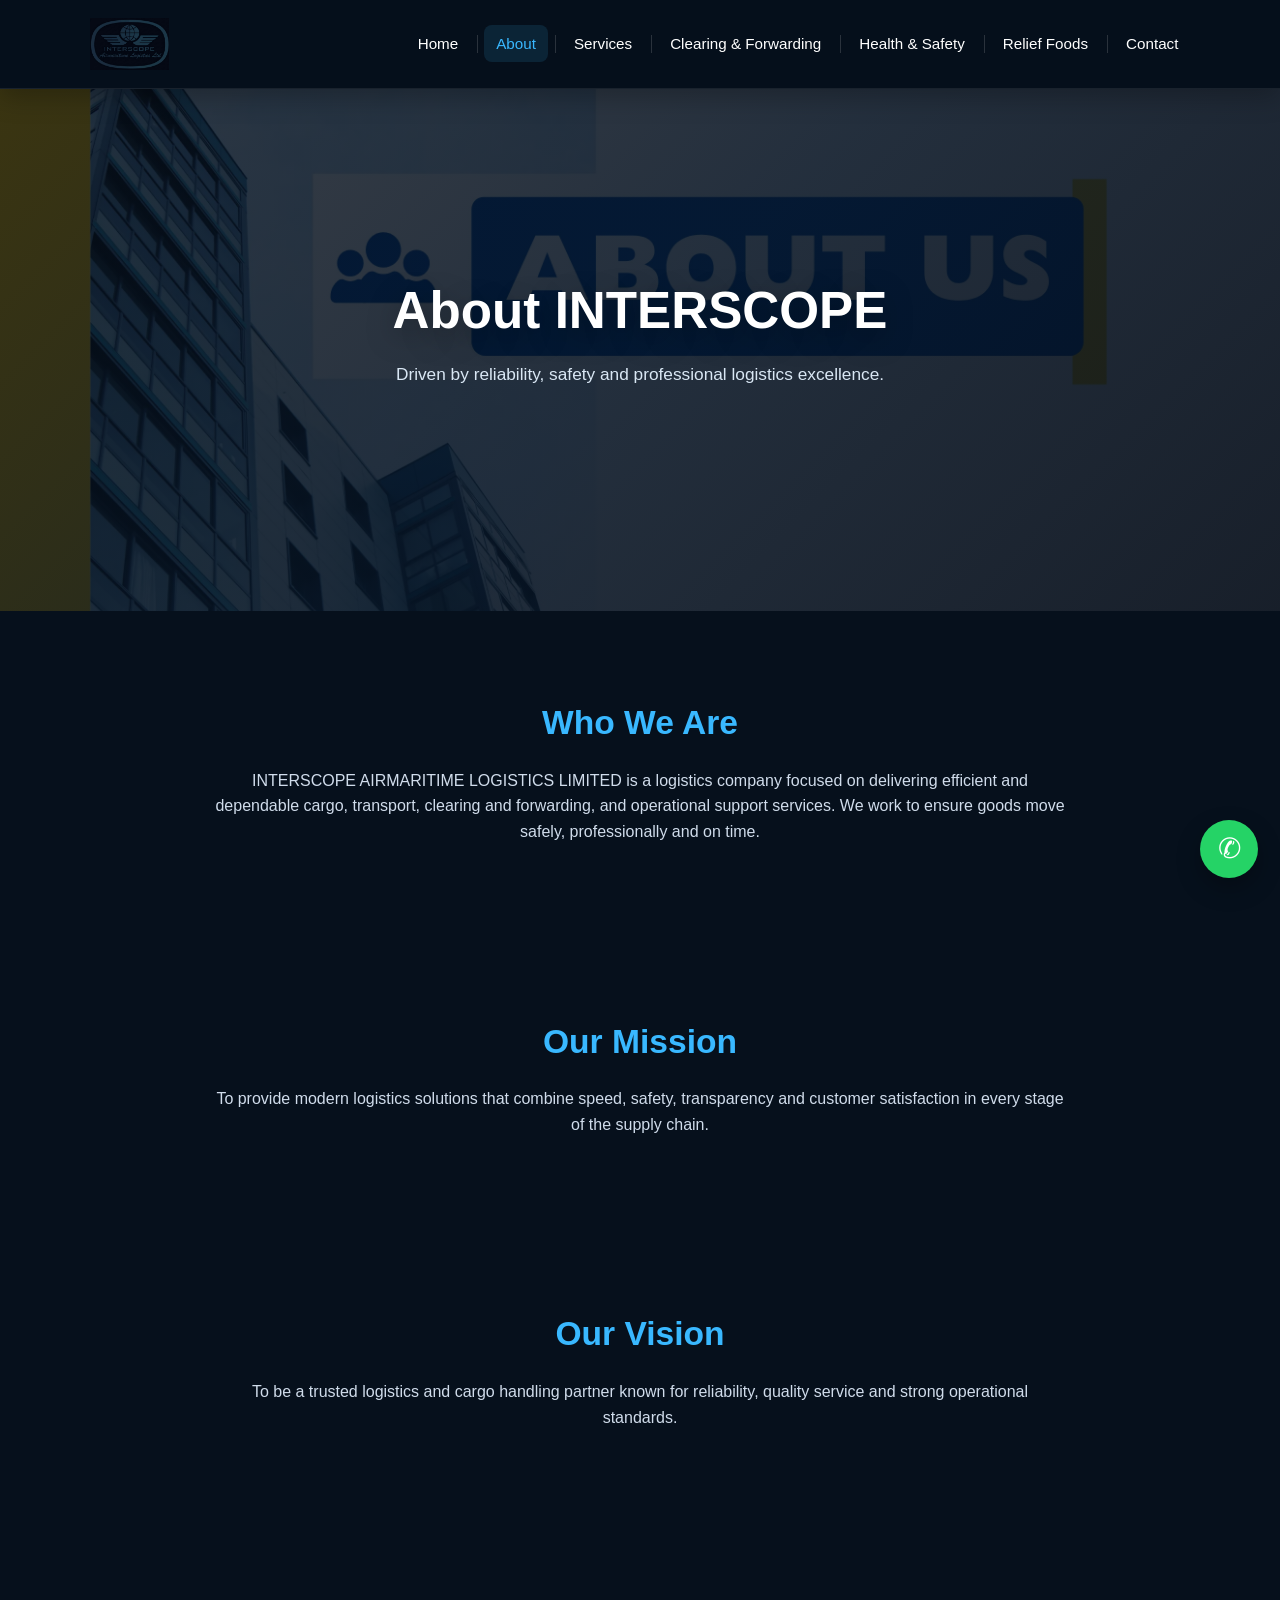
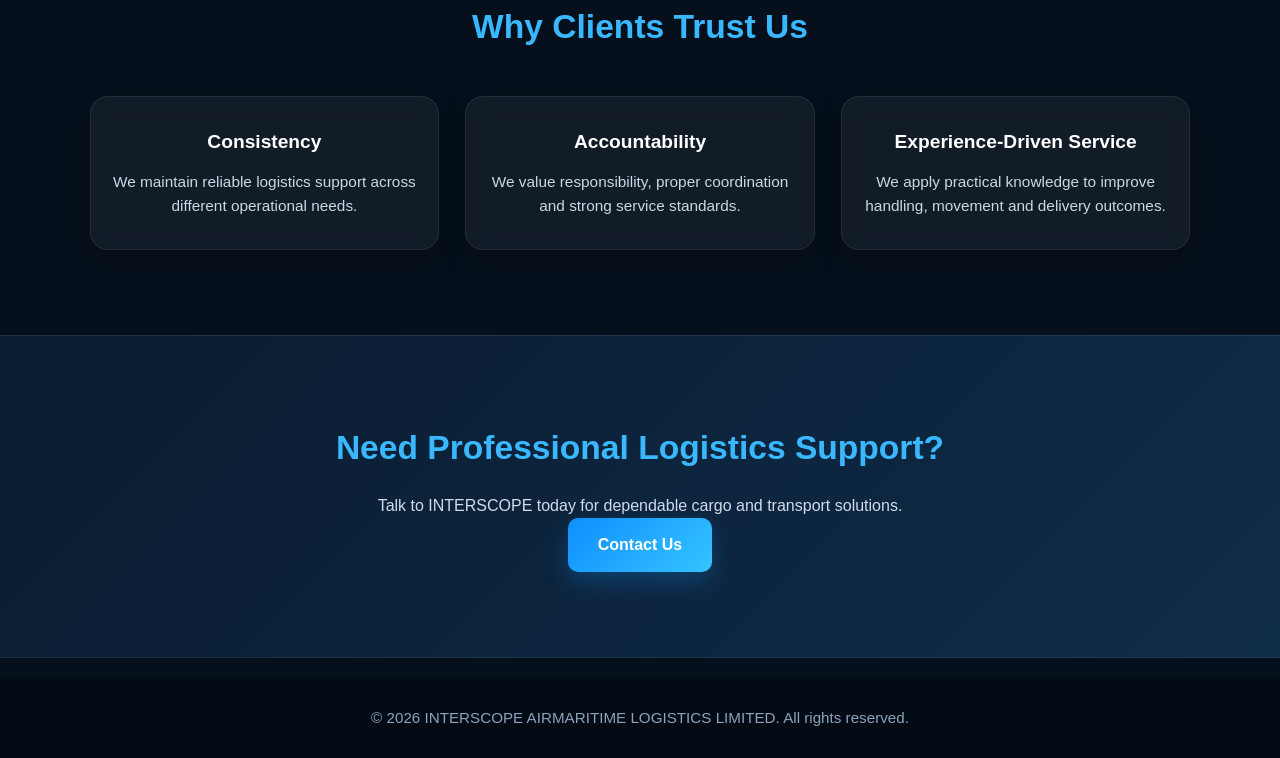
==== about.html @ 7af3b990 "Add files via upload" ====
<!DOCTYPE html>
<html lang="en">
<head>
  <meta charset="UTF-8" />
  <meta name="viewport" content="width=device-width, initial-scale=1.0" />
  <title>INTERSCOPE AIRMARITIME LOGISTICS LIMITED</title>
  <link rel="stylesheet" href="css/style.css" />
  <link rel="icon" type="image/png" href="images/favicon.png" />
</head>
<body>

  <header class="navbar">
    <div class="logo">
  <a href="index.html">
    <img src="images/logo.png" alt="INTERSCOPE Logo" class="logo-img">
  </a>
</div>
    <nav>
      <ul class="nav-links">
        <li><a href="index.html">Home</a></li>
        <li><a href="about.html" class="active">About</a></li>
        <li><a href="services.html">Services</a></li>
        <li><a href="clearing-forwarding.html">Clearing & Forwarding</a></li>
        <li><a href="health-safety.html">Health & Safety</a></li>
        <li><a href="relief-foods.html">Relief Foods</a></li>
        <li><a href="contact.html">Contact</a></li>
      </ul>
    </nav>
  </header>

  <section class="page-hero about-hero">
    <div class="hero-overlay">
      <div class="hero-content">
        <h1>About INTERSCOPE</h1>
        <p>Driven by reliability, safety and professional logistics excellence.</p>
      </div>
    </div>
  </section>

  <section class="section">
    <h2>Who We Are</h2>
    <p>
      INTERSCOPE AIRMARITIME LOGISTICS LIMITED is a logistics company focused on
      delivering efficient and dependable cargo, transport, clearing and forwarding,
      and operational support services. We work to ensure goods move safely,
      professionally and on time.
    </p>
  </section>

  <section class="section">
    <h2>Our Mission</h2>
    <p>
      To provide modern logistics solutions that combine speed, safety,
      transparency and customer satisfaction in every stage of the supply chain.
    </p>
  </section>

  <section class="section">
    <h2>Our Vision</h2>
    <p>
      To be a trusted logistics and cargo handling partner known for
      reliability, quality service and strong operational standards.
    </p>
  </section>

    <section class="section">
    <h2>Why Clients Trust Us</h2>
    <div class="card-grid">
      <div class="card">
        <h3>Consistency</h3>
        <p>We maintain reliable logistics support across different operational needs.</p>
      </div>
      <div class="card">
        <h3>Accountability</h3>
        <p>We value responsibility, proper coordination and strong service standards.</p>
      </div>
      <div class="card">
        <h3>Experience-Driven Service</h3>
        <p>We apply practical knowledge to improve handling, movement and delivery outcomes.</p>
      </div>
    </div>
  </section>
  
  <section class="cta section">
    <h2>Need Professional Logistics Support?</h2>
    <p>Talk to INTERSCOPE today for dependable cargo and transport solutions.</p>
    <a href="contact.html" class="btn">Contact Us</a>
  </section>

  <footer class="footer">
    <p>© 2026 INTERSCOPE AIRMARITIME LOGISTICS LIMITED. All rights reserved.</p>
  </footer>

<a href="https://wa.me/254722707979" class="whatsapp-float" target="_blank" title="Chat on WhatsApp">
  &#9990;
</a>

</body>
</html>
---- css/style.css ----
* {
  margin: 0;
  padding: 0;
  box-sizing: border-box;
  font-family: Arial, sans-serif;
}

html {
  scroll-behavior: smooth;
}

body {
  background: #06101c;
  color: #ffffff;
  line-height: 1.6;
  overflow-x: hidden;
}

/* NAVBAR */
.navbar {
  position: sticky;
  top: 0;
  z-index: 1000;
  background: rgba(6, 16, 28, 0.92);
  backdrop-filter: blur(12px);
  display: flex;
  justify-content: space-between;
  align-items: center;
  padding: 18px 7%;
  border-bottom: 1px solid rgba(255, 255, 255, 0.08);
  box-shadow: 0 8px 24px rgba(0, 0, 0, 0.25);
}

.logo {
  display: flex;
  align-items: center;
}

.logo-img {
  height: 52px;
  width: auto;
  display: block;
}

.nav-links {
  list-style: none;
  display: flex;
  flex-wrap: wrap;
  gap: 14px;
}

.nav-links li {
  position: relative;
}

.nav-links li:not(:last-child)::after {
  content: "";
  position: absolute;
  right: -8px;
  top: 50%;
  transform: translateY(-50%);
  width: 1px;
  height: 18px;
  background: rgba(255, 255, 255, 0.15);
}

.nav-links a {
  color: white;
  text-decoration: none;
  font-size: 0.95rem;
  padding: 10px 12px;
  border-radius: 8px;
  transition: all 0.3s ease;
}

.nav-links a:hover,
.nav-links a.active {
  background: rgba(57, 184, 255, 0.12);
  color: #39b8ff;
}

/* HERO */
.hero,
.page-hero {
  position: relative;
  display: flex;
  align-items: center;
  justify-content: center;
  background-size: cover;
  background-position: center;
  background-repeat: no-repeat;
}

.hero {
  min-height: 92vh;
  background: url('../images/hero-home.jpeg') center/cover no-repeat;
}

.page-hero {
  min-height: 58vh;
}

.about-hero {
  background: url('../images/about-banner.jpg') center/cover no-repeat;
}

.services-hero {
  background: url('../images/services-banner.jpg') center/cover no-repeat;
}

.clearing-hero {
  background: url('../images/clearing-banner.jpg') center/cover no-repeat;
}

.safety-hero {
  background: url('../images/safety-banner.jpg') center/cover no-repeat;
}

.relief-hero {
  background: url('../images/relief-banner.jpg') center/cover no-repeat;
}

.contact-hero {
  background: url('../images/contact-banner.jpg') center/cover no-repeat;
}

.hero-overlay {
  width: 100%;
  min-height: inherit;
  background: linear-gradient(
    135deg,
    rgba(3, 10, 20, 0.78),
    rgba(5, 18, 34, 0.88),
    rgba(4, 12, 24, 0.92)
  );
  display: flex;
  align-items: center;
  justify-content: center;
  padding: 50px 7%;
}

.hero-content {
  max-width: 950px;
  text-align: center;
  animation: fadeUp 1s ease;
}

.hero-content h1 {
  font-size: 3.2rem;
  line-height: 1.15;
  margin-bottom: 20px;
  text-shadow: 0 8px 30px rgba(0, 0, 0, 0.35);
}

.hero-content p {
  font-size: 1.08rem;
  color: #d9e7f4;
  max-width: 760px;
  margin: 0 auto 30px;
}

.hero-buttons {
  display: flex;
  justify-content: center;
  gap: 16px;
  flex-wrap: wrap;
}

/* BUTTONS */
.btn {
  display: inline-block;
  padding: 14px 30px;
  background: linear-gradient(135deg, #0f8fff, #35c4ff);
  color: white;
  text-decoration: none;
  border-radius: 10px;
  transition: all 0.3s ease;
  box-shadow: 0 10px 25px rgba(17, 146, 255, 0.25);
  font-weight: bold;
}

.btn:hover {
  transform: translateY(-3px);
  box-shadow: 0 14px 30px rgba(17, 146, 255, 0.35);
}

.btn-outline {
  background: transparent;
  border: 2px solid #2eaef7;
  box-shadow: none;
}

.btn-outline:hover {
  background: rgba(46, 174, 247, 0.12);
}

/* SECTIONS */
.section {
  padding: 85px 7%;
  text-align: center;
}

.section h2 {
  font-size: 2.1rem;
  margin-bottom: 18px;
  color: #39b8ff;
}

.section p {
  max-width: 850px;
  margin: 0 auto;
  color: #d0dceb;
  font-size: 1rem;
}

/* CARDS */
.card-grid {
  margin-top: 42px;
  display: grid;
  grid-template-columns: repeat(auto-fit, minmax(240px, 1fr));
  gap: 26px;
}

.card {
  background: rgba(255, 255, 255, 0.05);
  border: 1px solid rgba(255, 255, 255, 0.08);
  border-radius: 18px;
  padding: 30px 22px;
  transition: all 0.35s ease;
  box-shadow: 0 10px 28px rgba(0, 0, 0, 0.22);
  backdrop-filter: blur(10px);
}

.card:hover {
  transform: translateY(-8px);
  border-color: rgba(57, 184, 255, 0.4);
  background: rgba(255, 255, 255, 0.07);
}

.card h3 {
  margin-bottom: 12px;
  font-size: 1.2rem;
  color: #ffffff;
}

.card p {
  color: #cad8e6;
  font-size: 0.96rem;
}

/* CTA */
.cta {
  background: linear-gradient(135deg, #0a1c30, #0f2c49);
  border-top: 1px solid rgba(255, 255, 255, 0.08);
  border-bottom: 1px solid rgba(255, 255, 255, 0.08);
}

/* CONTACT BOX */
.contact-box {
  max-width: 850px;
  margin: 40px auto 0;
  display: grid;
  grid-template-columns: repeat(auto-fit, minmax(220px, 1fr));
  gap: 22px;
}

.contact-item {
  background: rgba(255, 255, 255, 0.05);
  padding: 24px 18px;
  border-radius: 16px;
  border: 1px solid rgba(255, 255, 255, 0.08);
}

.contact-item h3 {
  color: #39b8ff;
  margin-bottom: 10px;
}

.contact-item p,
.contact-item a {
  color: #d0dceb;
  text-decoration: none;
}

/* FORM */
.contact-form {
  max-width: 820px;
  margin: 40px auto 0;
  display: grid;
  gap: 18px;
}

.form-row {
  display: grid;
  grid-template-columns: 1fr 1fr;
  gap: 18px;
}

.contact-form input,
.contact-form textarea {
  width: 100%;
  padding: 16px;
  border-radius: 10px;
  border: 1px solid rgba(255, 255, 255, 0.12);
  background: rgba(255, 255, 255, 0.05);
  color: white;
  outline: none;
}

.contact-form input::placeholder,
.contact-form textarea::placeholder {
  color: #aabccd;
}

.contact-form textarea {
  min-height: 170px;
  resize: vertical;
}

.contact-form button {
  border: none;
  cursor: pointer;
}

/* FOOTER */
.footer {
  text-align: center;
  padding: 28px;
  background: #040b14;
  color: #8ba3bd;
  font-size: 0.95rem;
  margin-top: 20px;
}

/* ANIMATIONS */
.reveal {
  opacity: 0;
  transform: translateY(35px);
  transition: all 0.8s ease;
}

.reveal.active {
  opacity: 1;
  transform: translateY(0);
}

@keyframes fadeUp {
  from {
    opacity: 0;
    transform: translateY(35px);
  }
  to {
    opacity: 1;
    transform: translateY(0);
  }
}

/* RESPONSIVE */
@media (max-width: 992px) {
  .navbar {
    flex-direction: column;
    gap: 15px;
  }

  .hero-content h1 {
    font-size: 2.5rem;
  }
}

@media (max-width: 768px) {
  .form-row {
    grid-template-columns: 1fr;
  }

  .hero-content h1 {
    font-size: 2rem;
  }

  .section {
    padding: 70px 6%;
  }
}

@media (max-width: 560px) {
 .logo-img {
  height: 42px;
}

  .nav-links {
    justify-content: center;
    gap: 10px;
  }

  .nav-links li::after {
    display: none;
  }

  .hero-content h1 {
    font-size: 1.7rem;
  }

  .hero-content p {
    font-size: 0.95rem;
  }

  .btn {
    width: 100%;
    max-width: 260px;
  }
}

.whatsapp-float {
  position: fixed;
  bottom: 22px;
  right: 22px;
  background: #25d366;
  color: white;
  width: 58px;
  height: 58px;
  border-radius: 50%;
  display: flex;
  justify-content: center;
  align-items: center;
  text-decoration: none;
  font-size: 28px;
  box-shadow: 0 10px 25px rgba(0, 0, 0, 0.28);
  z-index: 1200;
  transition: 0.3s ease;
}

.whatsapp-float:hover {
  transform: scale(1.08);
}
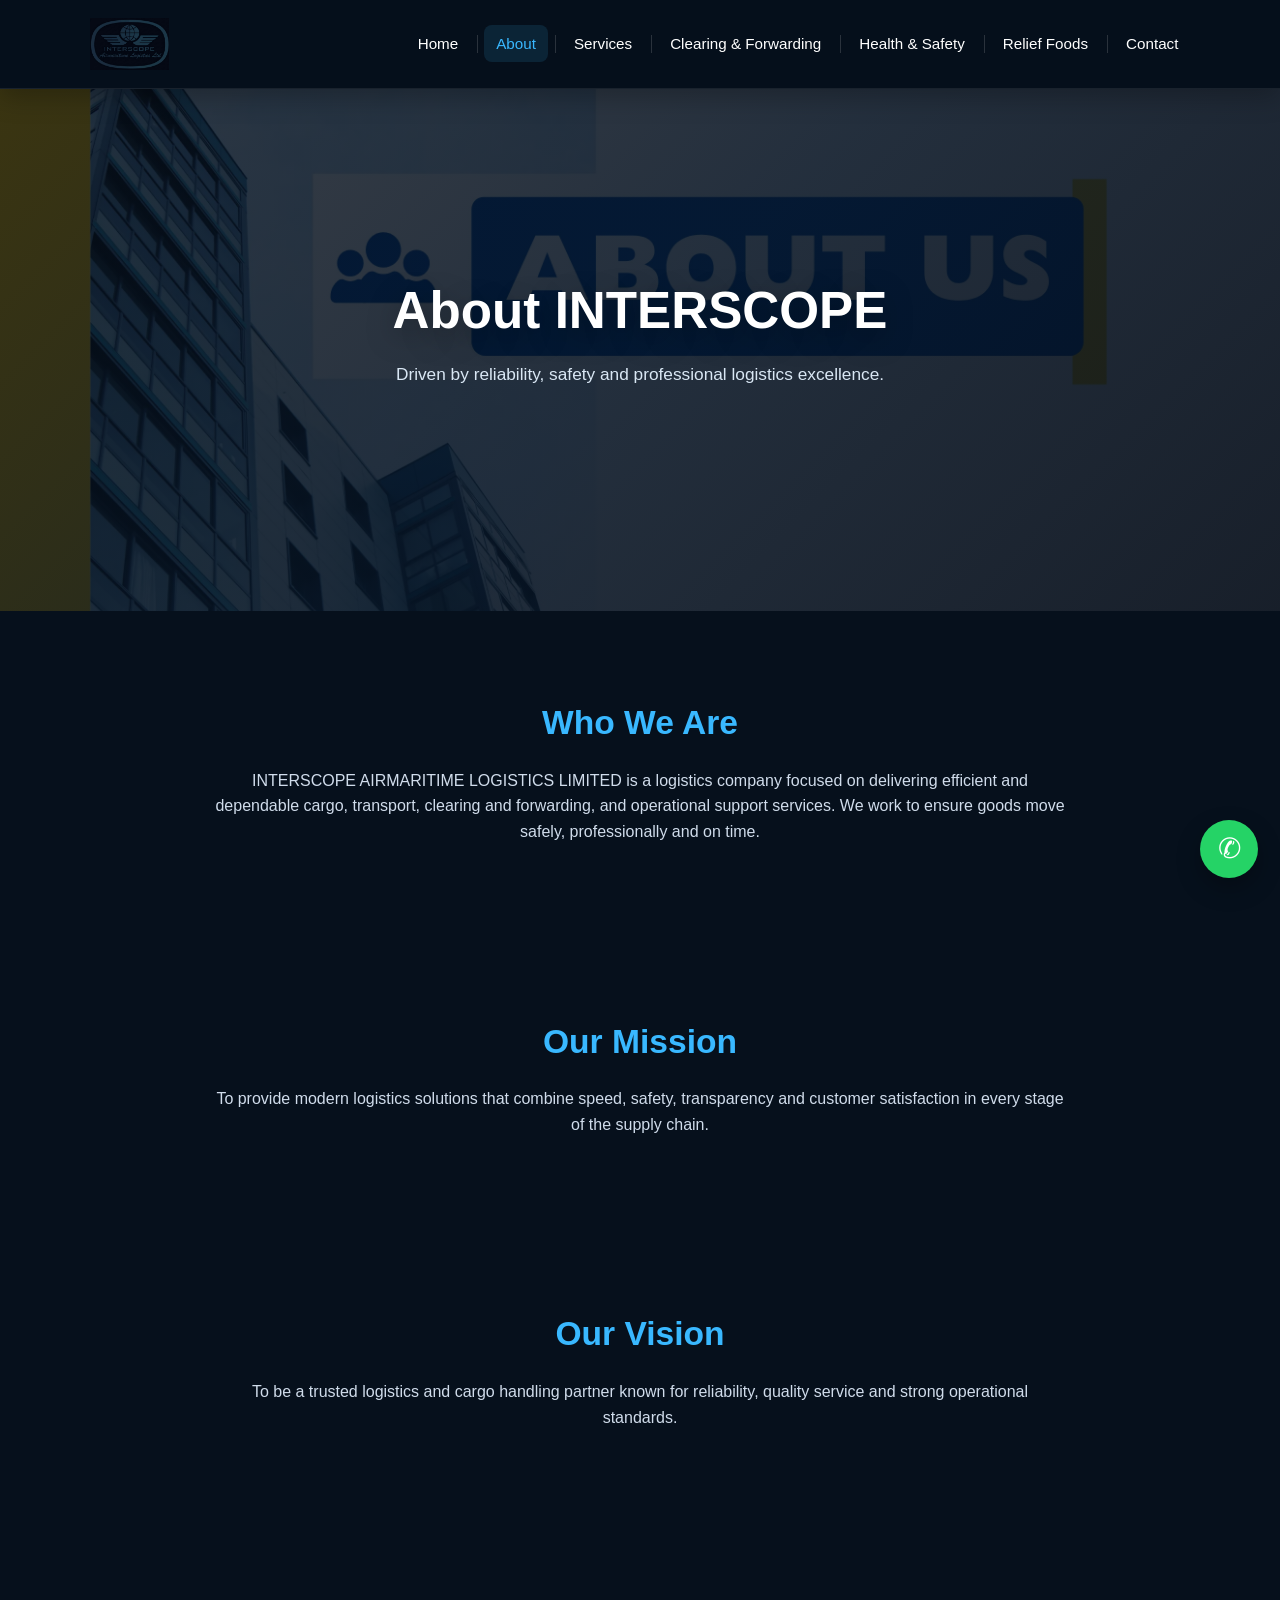
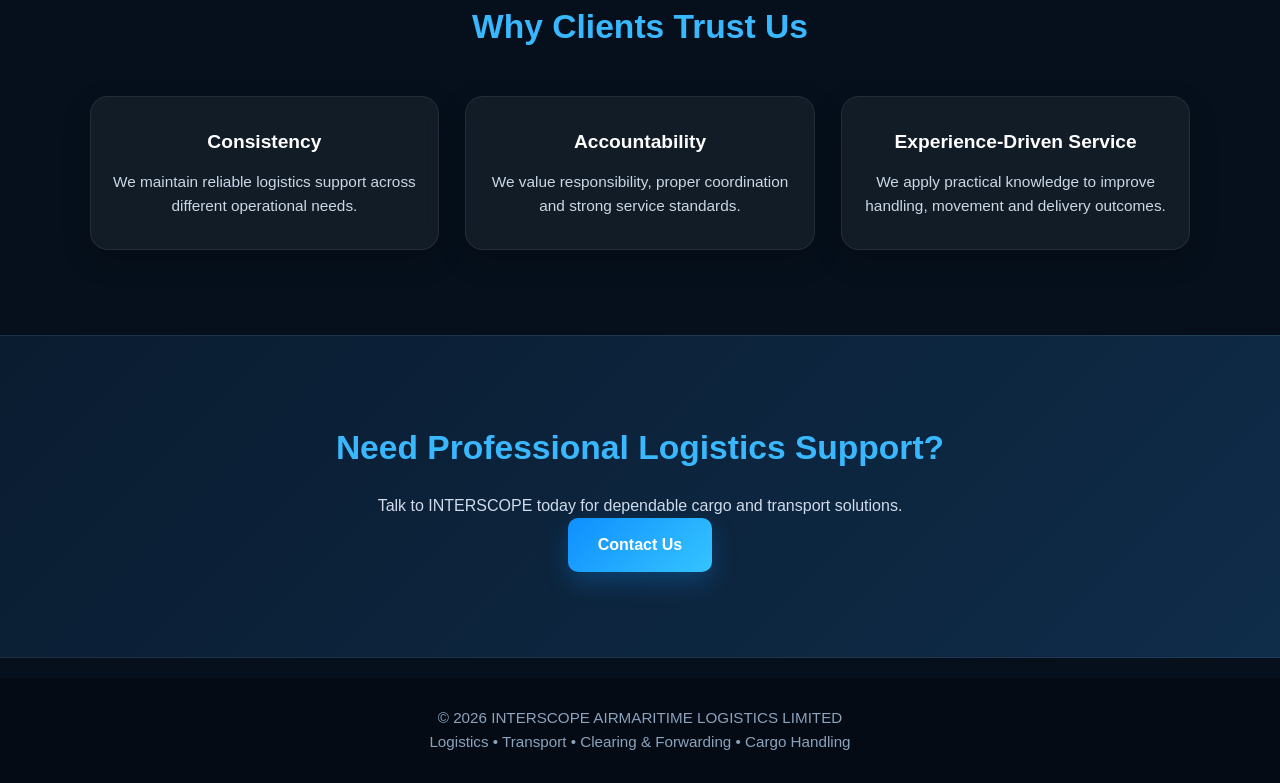
==== commit e34ca478: "Update about.html" ====
--- a/about.html
+++ b/about.html
@@ -87,13 +87,14 @@
     <a href="contact.html" class="btn">Contact Us</a>
   </section>
 
-  <footer class="footer">
-    <p>© 2026 INTERSCOPE AIRMARITIME LOGISTICS LIMITED. All rights reserved.</p>
-  </footer>
-
+<footer class="footer">
+  <p>© 2026 INTERSCOPE AIRMARITIME LOGISTICS LIMITED</p>
+  <p>Logistics • Transport • Clearing & Forwarding • Cargo Handling</p>
+</footer>
+  
 <a href="https://wa.me/254722707979" class="whatsapp-float" target="_blank" title="Chat on WhatsApp">
   &#9990;
 </a>
 
 </body>
-</html>+</html>
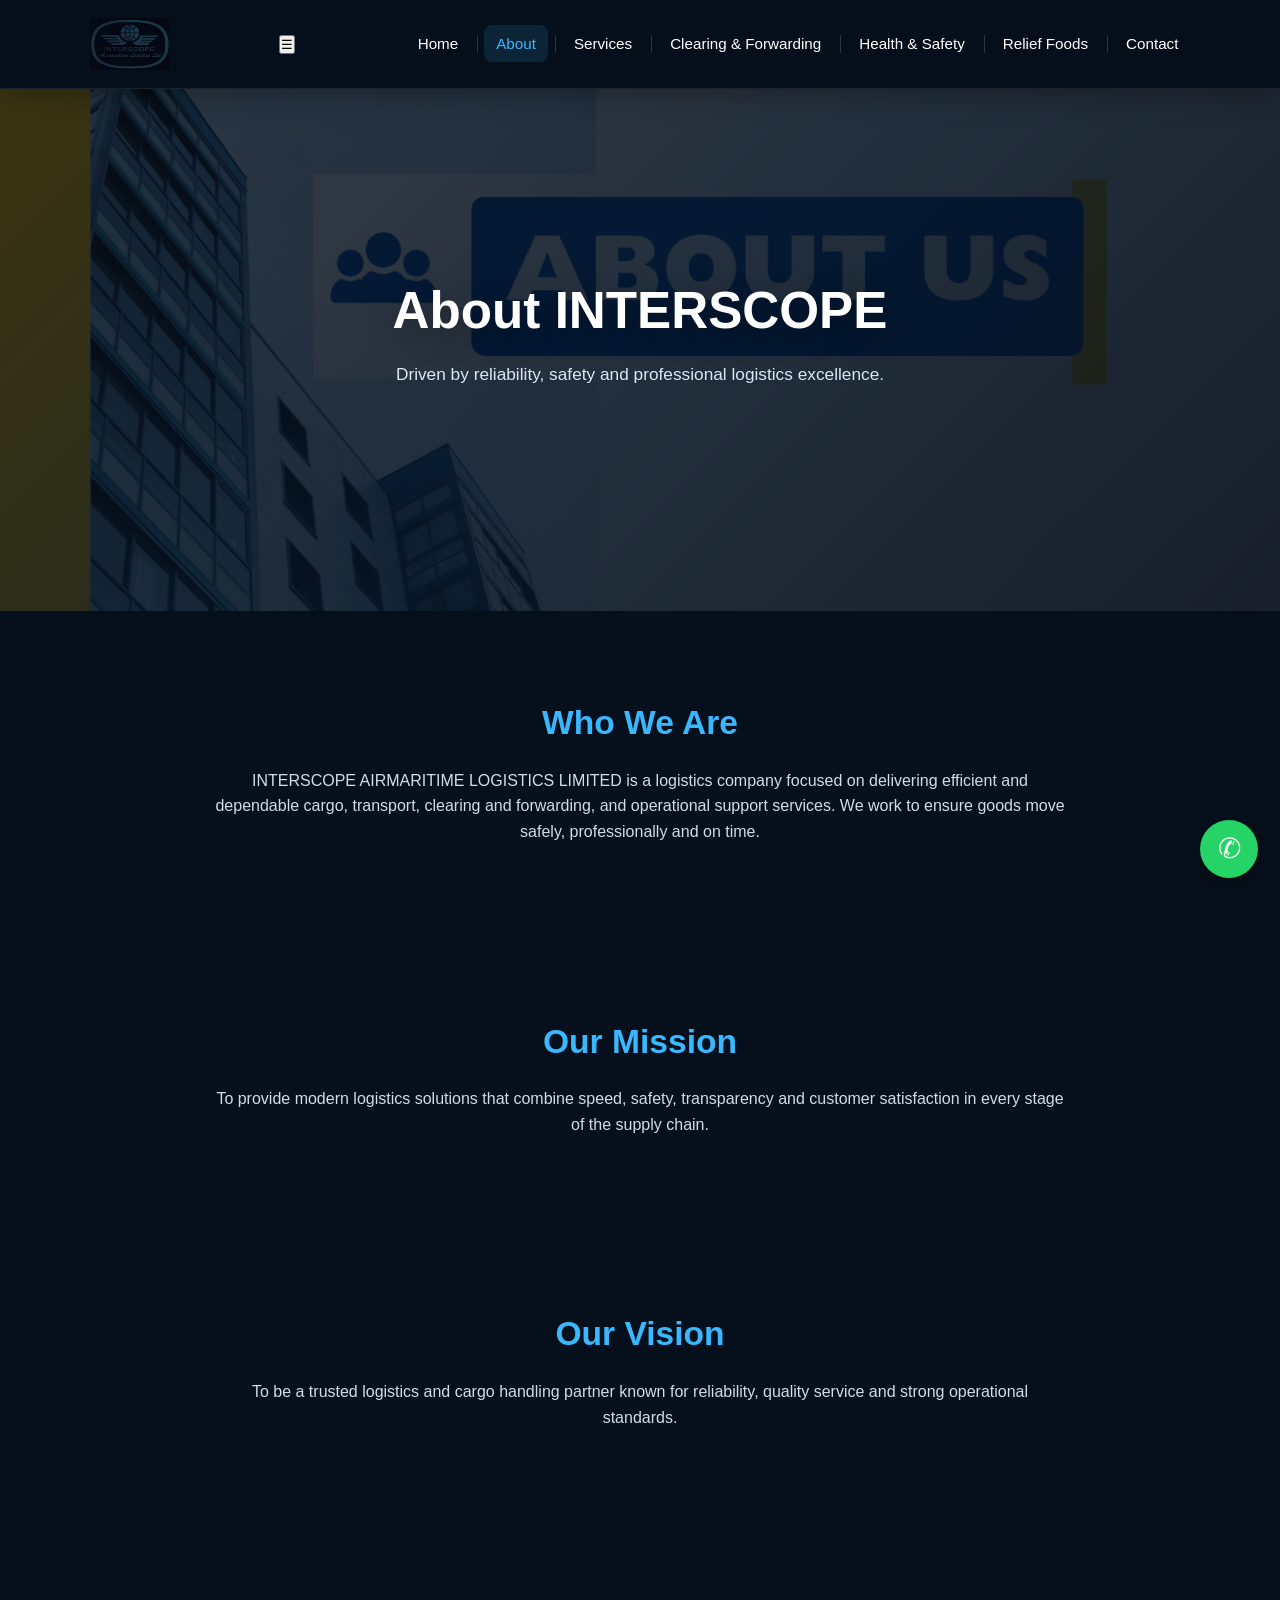
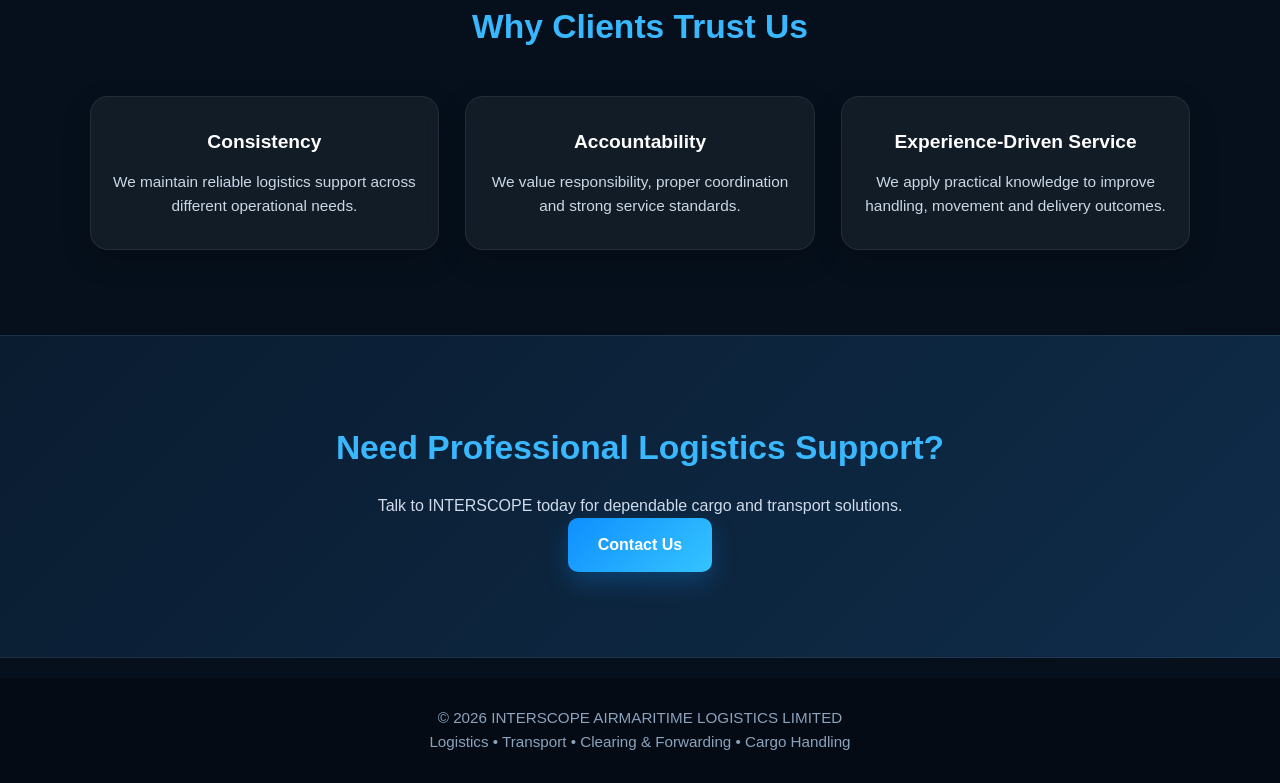
==== commit 881a5eee: "Implement mobile menu toggle in about.html Added a menu toggle button for mobile navigation." ====
--- a/about.html
+++ b/about.html
@@ -9,24 +9,27 @@
 </head>
 <body>
 
-  <header class="navbar">
-    <div class="logo">
-  <a href="index.html">
-    <img src="images/logo.png" alt="INTERSCOPE Logo" class="logo-img">
-  </a>
-</div>
-    <nav>
-      <ul class="nav-links">
-        <li><a href="index.html">Home</a></li>
-        <li><a href="about.html" class="active">About</a></li>
-        <li><a href="services.html">Services</a></li>
-        <li><a href="clearing-forwarding.html">Clearing & Forwarding</a></li>
-        <li><a href="health-safety.html">Health & Safety</a></li>
-        <li><a href="relief-foods.html">Relief Foods</a></li>
-        <li><a href="contact.html">Contact</a></li>
-      </ul>
-    </nav>
-  </header>
+<header class="navbar">
+  <div class="logo">
+    <a href="index.html">
+      <img src="images/logo.png" alt="INTERSCOPE Logo" class="logo-img">
+    </a>
+  </div>
+
+  <button class="menu-toggle" onclick="toggleMenu()">☰</button>
+
+  <nav>
+    <ul class="nav-links" id="navLinks">
+      <li><a href="index.html">Home</a></li>
+      <li><a href="about.html" class="active">About</a></li>
+      <li><a href="services.html">Services</a></li>
+      <li><a href="clearing-forwarding.html">Clearing & Forwarding</a></li>
+      <li><a href="health-safety.html">Health & Safety</a></li>
+      <li><a href="relief-foods.html">Relief Foods</a></li>
+      <li><a href="contact.html">Contact</a></li>
+    </ul>
+  </nav>
+</header>
 
   <section class="page-hero about-hero">
     <div class="hero-overlay">
--- a/css/style.css
+++ b/css/style.css
@@ -248,6 +248,12 @@
   font-size: 0.96rem;
 }
 
+.service-icon {
+  font-size: 2.2rem;
+  margin-bottom: 14px;
+  line-height: 1;
+}
+
 /* CTA */
 .cta {
   background: linear-gradient(135deg, #0a1c30, #0f2c49);
@@ -430,4 +436,4 @@
 
 .whatsapp-float:hover {
   transform: scale(1.08);
-}+}
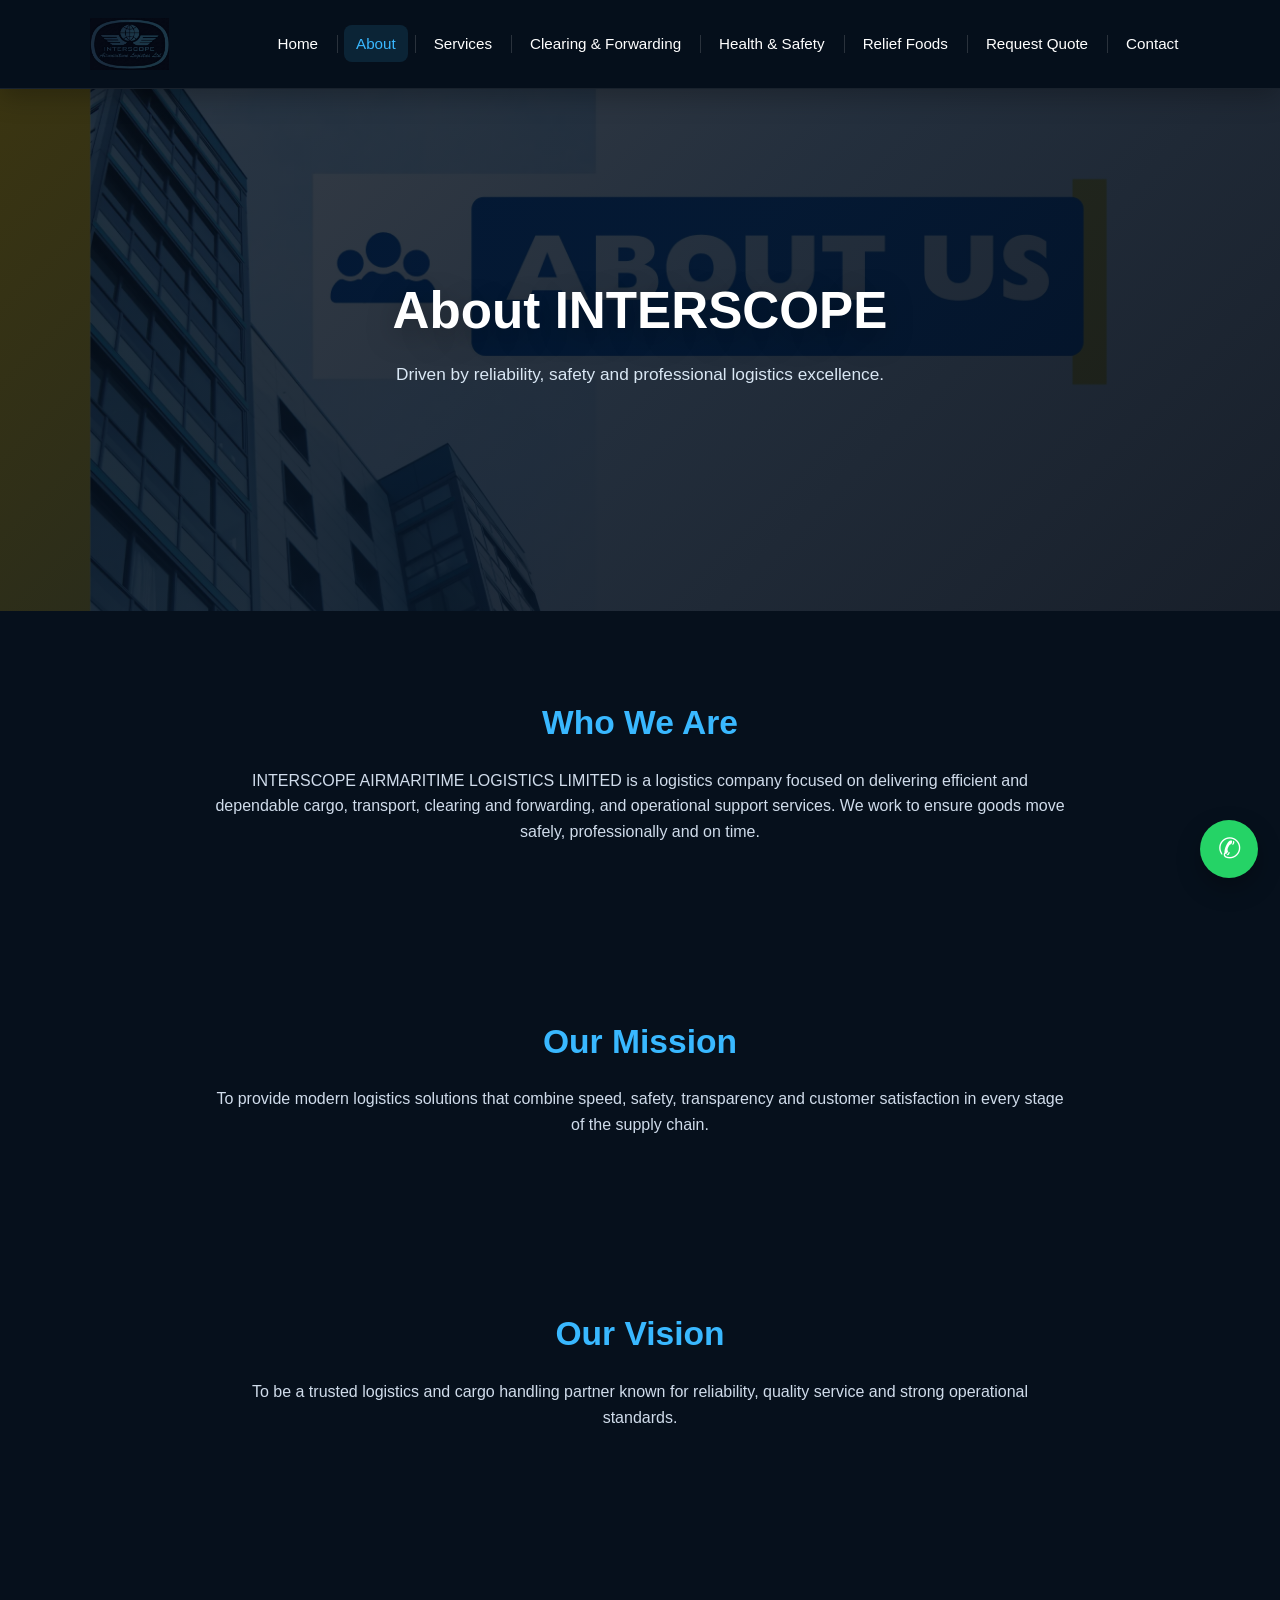
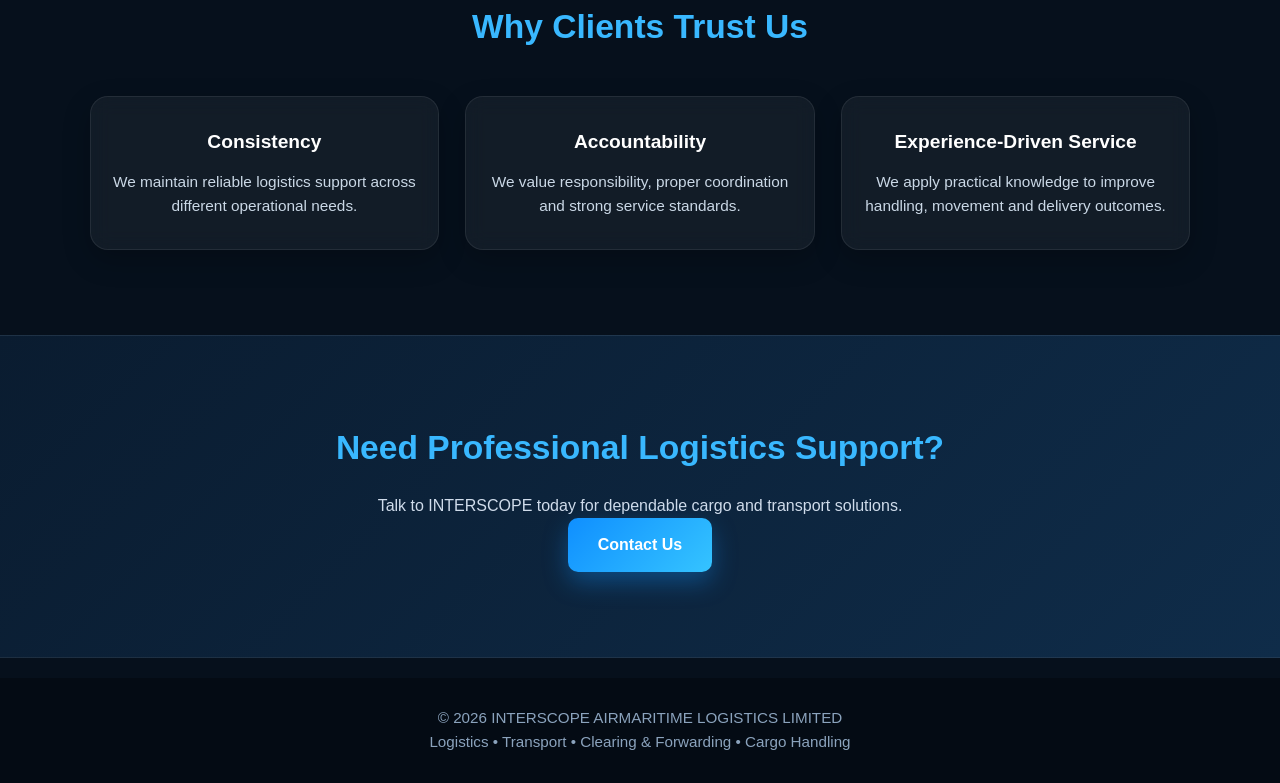
==== commit 0bab1e2d: "Update about.html" ====
--- a/about.html
+++ b/about.html
@@ -26,6 +26,7 @@
       <li><a href="clearing-forwarding.html">Clearing & Forwarding</a></li>
       <li><a href="health-safety.html">Health & Safety</a></li>
       <li><a href="relief-foods.html">Relief Foods</a></li>
+      <li><a href="contact.html">Request Quote</a></li>
       <li><a href="contact.html">Contact</a></li>
     </ul>
   </nav>
--- a/css/style.css
+++ b/css/style.css
@@ -79,6 +79,15 @@
   color: #39b8ff;
 }
 
+.menu-toggle {
+  display: none;
+  background: transparent;
+  border: none;
+  color: white;
+  font-size: 2rem;
+  cursor: pointer;
+}
+
 /* HERO */
 .hero,
 .page-hero {
@@ -175,7 +184,7 @@
   text-decoration: none;
   border-radius: 10px;
   transition: all 0.3s ease;
-  box-shadow: 0 10px 25px rgba(17, 146, 255, 0.25);
+  box-shadow: 0 10px 25px rgba(17, 146, 255, 0.35);
   font-weight: bold;
 }
 
@@ -226,7 +235,7 @@
   border: 1px solid rgba(255, 255, 255, 0.08);
   border-radius: 18px;
   padding: 30px 22px;
-  transition: all 0.35s ease;
+  transition: all 0.4s ease;
   box-shadow: 0 10px 28px rgba(0, 0, 0, 0.22);
   backdrop-filter: blur(10px);
 }
@@ -364,8 +373,39 @@
 /* RESPONSIVE */
 @media (max-width: 992px) {
   .navbar {
+    flex-direction: row;
+    justify-content: space-between;
+    align-items: center;
+  }
+
+  .menu-toggle {
+    display: block;
+  }
+
+  nav {
+    width: 100%;
+  }
+
+  .nav-links {
+    display: none;
     flex-direction: column;
-    gap: 15px;
+    width: 100%;
+    background: rgba(6, 16, 28, 0.98);
+    margin-top: 15px;
+    padding: 15px 0;
+    border-radius: 12px;
+  }
+
+  .nav-links.show {
+    display: flex;
+  }
+
+  .nav-links li {
+    text-align: center;
+  }
+
+  .nav-links li::after {
+    display: none;
   }
 
   .hero-content h1 {
@@ -387,14 +427,37 @@
   }
 }
 
-@media (max-width: 560px) {
- .logo-img {
-  height: 42px;
-}
+@media (max-width: 992px) {
+  .navbar {
+    flex-direction: row;
+    justify-content: space-between;
+    align-items: center;
+  }
+
+  .menu-toggle {
+    display: block;
+  }
+
+  nav {
+    width: 100%;
+  }
 
   .nav-links {
-    justify-content: center;
-    gap: 10px;
+    display: none;
+    flex-direction: column;
+    width: 100%;
+    background: rgba(6, 16, 28, 0.98);
+    margin-top: 15px;
+    padding: 15px 0;
+    border-radius: 12px;
+  }
+
+  .nav-links.show {
+    display: flex;
+  }
+
+  .nav-links li {
+    text-align: center;
   }
 
   .nav-links li::after {
@@ -402,16 +465,47 @@
   }
 
   .hero-content h1 {
-    font-size: 1.7rem;
-  }
-
-  .hero-content p {
-    font-size: 0.95rem;
-  }
-
-  .btn {
+    font-size: 2.5rem;
+  }
+}@media (max-width: 992px) {
+  .navbar {
+    flex-direction: row;
+    justify-content: space-between;
+    align-items: center;
+  }
+
+  .menu-toggle {
+    display: block;
+  }
+
+  nav {
     width: 100%;
-    max-width: 260px;
+  }
+
+  .nav-links {
+    display: none;
+    flex-direction: column;
+    width: 100%;
+    background: rgba(6, 16, 28, 0.98);
+    margin-top: 15px;
+    padding: 15px 0;
+    border-radius: 12px;
+  }
+
+  .nav-links.show {
+    display: flex;
+  }
+
+  .nav-links li {
+    text-align: center;
+  }
+
+  .nav-links li::after {
+    display: none;
+  }
+
+  .hero-content h1 {
+    font-size: 2.5rem;
   }
 }
 
